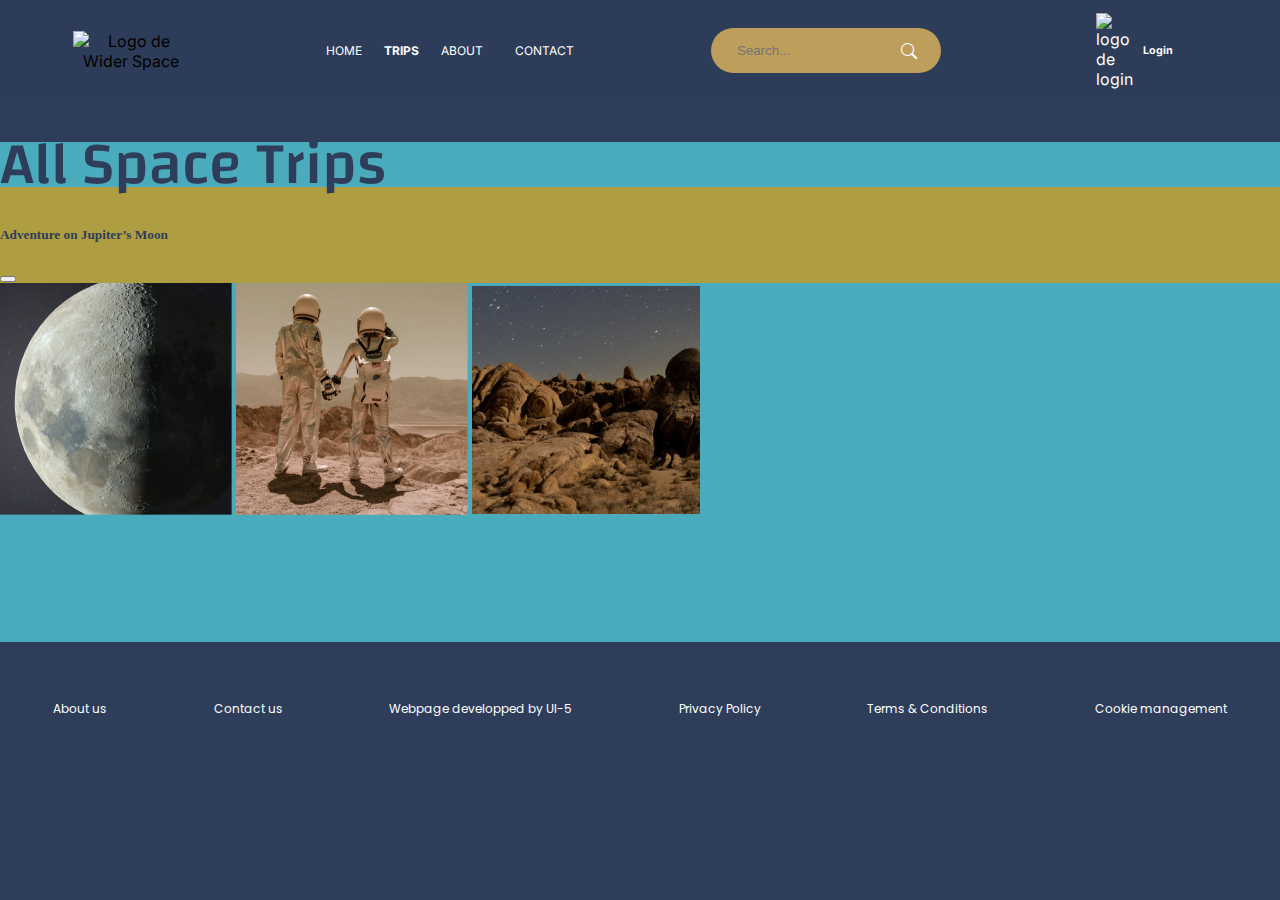
==== trips.html @ db7a3231 "actualizacion de imagenes de galerias, estilos css y trips.html" ====
<!DOCTYPE html>
<html lang="en">

<head>
    <meta charset="UTF-8">
    <meta name="viewport" content="width=device-width, initial-scale=1.0">
    <title>Document</title>
    <meta name="description" content="Pagina Web de Wider World, viajes al mundo de tus sueños">
    <link rel="stylesheet" href="styles.css">
    <link rel="stylesheet" href="trips.css">
    <meta name="robots" content="index, foolow">
    <link rel="icon" type="image/jpg" href="./assets/favicon-rocket.jpg">
    <link rel="stylesheet" href="https://cdnjs.cloudflare.com/ajax/libs/font-awesome/4.7.0/css/font-awesome.min.css">
    <link rel="preconnect" href="https://fonts.googleapis.com">
    <link rel="preconnect" href="https://fonts.gstatic.com" crossorigin>
    <link
        href="https://fonts.googleapis.com/css2?family=Changa:wght@200;400;600;800&family=Inter:wght@300;400;600&family=Poppins:ital,wght@0,400;0,500;0,600;0,700;0,900;1,500&display=swap"
        rel="stylesheet">
</head>

<body>
    <header>
        <img id="logo-header" src="/assets/logo.png" alt="Logo de Wider Space">
        <nav id="myNav">
            <a href="./index.html">HOME</a>
            <div class="dropdown">
                <button class="dropbtn active">TRIPS
                </button>
                <div class="dropdown-content">
                    <div class="sub-dropdown">
                        <button class="sub-dropbtn">To Space
                        </button>
                        <div class="sub-dropdown-content">
                            <a href="#">Planets & Satellites</a>
                            <a href="#">Wormholes</a>
                            <a href="#">Quantum & Temporal</a>
                            <a href="#">Alien Nature</a>
                            <a href="#">View all</a>
                        </div>
                    </div>
                    <div class="sub-dropdown">
                        <button class="sub-dropbtn">To Earth
                        </button>
                        <div class="sub-dropdown-content">
                            <a href="#">Cueva de Los Tayos</a>
                            <a href="#">Machu Picchu</a>
                            <a href="#">Cueva Galápagos</a>
                            <a href="#">Antelope Canyon</a>
                            <a href="#">Santorini</a>
                            <a href="#">View all</a>
                        </div>
                    </div>
                </div>
            </div>
            <!-- <a href="./your-space.html">YOUR SPACE</a> -->
            <!-- <a href="./rules-and-conditions.html">RULES&CONDITIONS</a> -->
            <a href="./about.html">ABOUT</a>
            <a href="./contact.html">CONTACT</a>

            <!-- menú hamburguesa -->
            <a href="javascript:void(0);" style="font-size:15px;" class="icon" onclick="myFunction()">&#9776;</a>
            <!-- menú hamburguesa -->

        </nav>

        <div class="search-bar">
            <input type="text" placeholder="Search...">
            <i class="bi bi-search"></i>
        </div>
        <div class="login">
            <img src="/assets/login-vector.png" alt="logo de login">
            <h6 class="hidden">Login</h6>
        </div>
    </header>


        <section class="section-trips">
            <h1>All Space Trips</h1>
            <article class="article-trips">
                <img src="/assets/image-hero.png" alt="">
                <h5>Adventure on Jupiter’s Moon</h5>
                <p></p>
                <ul></ul>
                <p></p>
                <button></button>
            </article>
            <aside>
                <img src="/assets/galerias-galeria-1-foto-mini-1.png" alt="">
                <img src="/assets/galerias-galeria-1-foto-mini-2.png" alt="">
                <img src="/assets/galerias-galeria-1-foto-mini-3.png" alt="">
            </aside>
        </section>


    </main>



    <footer>
        <p>About us</p>
        <p>Contact us</p>
        <p>Webpage developped by UI-5</p>
        <p>Privacy Policy</p>
        <p>Terms & Conditions</p>
        <p>Cookie management</p>
    </footer>

    <!-- Javascript init-->
    <script src="index.js"></script>
    <!-- Javascript end-->
</body>

</html>
---- styles.css ----
@import url("https://cdn.jsdelivr.net/npm/bootstrap-icons@1.10.5/font/bootstrap-icons.css");


/* font-family: 'Changa', sans-serif; */
/* font-family: 'Inter', sans-serif; */
/* font-family: 'Poppins', sans-serif; */

/* font wheight */
/* Changa:200;400;600;800 */
/* Poppins:400;600;900; */
/* Inter:300;400;600; */


/* colors */

/* Azul 1: #364573 */
/* Azul Negro: #2E3D59 */
/* Negro: #1f2625 */
/* Azul claro: #4AABBC */
/* Amarillo: #E1B65A */



/* GENERAL init*/
body {
    margin: 0;
    padding: 0;
    background-color: #2E3D59;
}

/* HERO SECTION init */
h1 {
    font-family: "Changa";
    font-weight: 500;
    font-size: 60px;
    width: 50%;
    line-height: 45px;
    padding: 0;
    margin-bottom: 0;
}

header {
    margin: 0;
    padding: 1%;
    display: flex;
    justify-content: space-around;
    flex-direction: row;
    align-items: center;
    overflow: hidden;
    background-size: cover;
    background: rgba(46, 61, 89, 0.75);
    font-family: "Inter";
    font-weight: 400;
}

#logo-header {
    width: 115px;
    height: auto;
    text-align: center;
}

#logo-header img {
    max-width: 100%;
    height: auto;
}

#hero-section {
    margin: 0;
    padding: 0;
    background-image: url('/assets/image-hero.png');
    background-size: 100% 95%;
    background-repeat: no-repeat;
    height: 100vh;
    border-color: solid 5px linear-gradient(#ae9e41, #1f2625);
    background-origin: border-box;
}


.hero-button {
    background-color: #E1B65A;
    border-color: transparent;
    font-weight: bold;
    font-size: 20px;
    margin: 10px;
    border-radius: 10px;
    width: 150px;
    height: 40px;
    color: #2E3D59;
}

.text-hero {
    margin: 5% 0 6% 18%;
    display: flex;
    flex-direction: column;
    justify-content: center;
    align-items: left;
    color: #fff;
    font-family: "poppins";
}

.hero-paragraf-500 {
    font-weight: 500;
    font-size: 25px;
    padding: 0;
    margin: 0;
    margin-top: 5%;
}

.hero-paragraf-700 {
    font-weight: 700;
    font-size: 25px;
    padding: 0;
    margin: 0;
}

.btn-hero-group {
    margin-top: 3%;
    display: flex;
    flex-direction: row;
}

nav {
    display: flex;
    flex-direction: row;
    align-items: center;
    overflow: hidden;
}

nav a {
    float: left;
    display: block;
    color: rgb(255, 255, 255);
    text-align: center;
    padding: 14px 16px;
    text-decoration: none;
    font-family: 'Inter', sans-serif;
    font-size: 12px;
}

.active {
    color: rgba(225, 182, 90, 0.8);
    font-weight: bold;
}

nav .icon {
    display: none;
}

.dropdown {
    text-align: center;
    padding: 0;
    float: left;
    overflow: hidden;
}

.dropdown .dropbtn {
    font-size: 12px;
    border: none;
    font-family: "Inter";
    color: white;
    background-color: transparent;
    margin: 0;
    padding-bottom: 4px;
    text-align: center;
    justify-content: center;
    align-items: center;
    outline: none;
}

.dropdown-content {
    display: none;
    position: absolute;
    background-color: #f9f9f9;
    min-width: 160px;
    box-shadow: 0px 8px 16px 0px rgba(0, 0, 0, 0.2);
    z-index: 1;
}

.dropdown-content a {
    float: none;
    color: black;
    padding: 12px 16px;
    text-decoration: none;
    display: block;
    text-align: left;
}

.sub-dropdown {
    margin-left: 30px;
    position: relative;
    display: inline-block;
}

.sub-dropdown .sub-dropbtn {
    font-size: 72%;
    border: none;
    outline: none;
    color: black;
    padding: 12px 16px;
    background-color: transparent;
    font-family: "Inter";
    margin: 0;
}

.sub-dropdown-content {
    display: none;
    margin-left: 30px;
    position: absolute;
    background: rgba(46, 61, 89, 0.75);
    min-width: 160px;
    z-index: 1;
    top: 100%;
    left: 0;
}

.sub-dropdown-content a {
    color: #FFF;
}

nav a:hover,
.dropdown:hover .dropbtn {
    color: rgb(162, 79, 79);

}


.sub-dropdown-content a:hover {
    background: rgba(46, 61, 89, 0.75);
    color: black;
}

.dropdown:hover .dropdown-content {
    display: block;
}

.sub-dropdown:hover .sub-dropdown-content {
    display: block;
}

.search-bar {
    border-radius: 50px;
    background: rgba(225, 182, 90, 0.8);
    padding: 1% 0;
    display: flex;
    flex-direction: row;
    align-items: center;
    justify-content: space-around;
    width: 230px;
    height: 20px;
}

.search-bar input {
    background-color: transparent;
    border: none;
    width: 50%;
}

.search-bar i {
    color: #FFF;
}

.login {
    display: flex;
    flex-direction: row;
    align-items: center;
    justify-content: center;
    color: #FFF;
    width: auto;
    padding: 0;
    margin: 0;
}

.login img {
    padding-right: 3%;
    width: 30%;
    height: 20%;
}

/* HERO SECTION end */




/* SECTIONS init */
section {
    width: 100%;

}

.separator {
    width: 100%;
    height: 8px;
    background-color: #242d3d;
}

.galery-items {
    display: flex;
    flex-direction: column;
    font-family: "poppins";
    color: #FFF;
}

.galery-items h2 {
    padding: 50px;
}

.text-order-article {
    display: flex;
    flex-direction: row;
}

.text-order-article p {
    width: 30%;
    margin: 0;
    padding: 0 30px;

}

.slider-galery {
    display: flex;
    flex-direction: row;
}

.slider-galery img {
    width: 25%;
}

.galery-button {
    background-color: #A2C0C5;
    border-color: transparent;
    font-weight: bold;
    font-size: 20px;
    margin: 10px;
    border-radius: 10px;
    width: 150px;
    height: 40px;
    color: #2E3D59;
}

footer {
    background-image: url(/assets/galaxy-footer.png);
    background-size: cover;
    background-repeat: no-repeat;
    font-family: "poppins";
    color: #FFF;
    display: flex;
    flex-direction: row;
    justify-content: space-around;
    line-height: 10px;
    font-size: 12px;
    padding-top: 50px;
    height: 200px;
    width: 100%;
}

.order-footer {
    width: 20%;
}

/* SECTIONS end */

/* SECTION TRIPS init */

.section-trips {
    background-color: #1f2625;
    height: 500px;
}

.section-trips article {
    background-color: #ae9e41;
}


/* SECTION TRIPS end */





/* ----------------------------------------*/
/* ----------------------------------------*/
/* MOBILE init*/
@media screen and (max-width: 600px) {


    #hero-section {
        background-image: url('/assets/image-hero-mobile.png');
        background-size: 100% auto;
    }

    h1 {
        font-size: 30px;
        width: 80%;
        line-height: 25px;
        text-shadow: 1px 1px 3px #2E3D59;
    }

    .hero-paragraf-500 {
        font-size: 15px;
        text-shadow: 1px 1px 2px #2E3D59;
        line-height: 14px;
        margin: 25px 0;
    }

    .hero-paragraf-700 {
        font-size: 15px;
        text-shadow: 1px 1px 2px #2E3D59;
    }

    .text-hero {
        margin: 80px 0 0 5%;

    }

    .btn-hero-group {
        margin-top: 60px;
    }

    .hero-button {
        width: 100%;
        margin-bottom: 10px;
    }

    header {
        padding: 2%;
        text-align: center;
        flex-direction: row;
        
    }

    #logo-header {
        order: 1;
    }

    .login {
        order: 4;
    }

    .search-bar {
        order: 2;
        width: 20%;
    }

    nav {
        order: 3;
        flex-direction: column;
    }

    .hidden {
        display: none;
    }


    /* /////////////////////////////original////////////////////////////// */
    /* nav a:not(:first-child) {
    display: none;
} */
    nav a {
        display: none;
    }

    nav a.icon {
        float: right;
        display: block;
    }

    nav.responsive {
        position: relative;
    }

    nav.responsive .icon {
        position: absolute;
        right: 0;
        top: 0;
    }

    nav.responsive a {
        float: none;
        display: block;
        text-align: left;
    }

    .dropdown .dropbtn {
        display: none;
    }

    .sub-dropdown {
        display: block;
        text-align: left;
        width: 100%;
    }

    nav.responsive .dropdown {
        float: none;
    }



    nav.responsive .sub-dropdown {
        display: block;
        text-align: left;
        width: 100%;
        
    }

    nav.responsive .dropdown-content,
    nav.responsive .sub-dropdown-content {
        position: relative;
        background-color: transparent;
        /* color: #FFF; */
    }

    nav.responsive .dropdown .dropbtn,
    nav.responsive .sub-dropdown .sub-dropbtn {
        display: block;
        width: 100%;
        text-align: left;
    }

    nav.responsive a:not(.icon){
        display: block;
        padding: 14px 16px;
    }


    .hero-button {
        border-color: transparent;
        font-weight: bold;
        font-size: 20px;
        margin: 10px;
        border-radius: 10px;
        width: 150px;
        height: 40px;
        color: #2E3D59;
    }

}

/* MOBILE end*/
---- trips.css ----
/* font-family: 'Changa', sans-serif; */
/* font-family: 'Inter', sans-serif; */
/* font-family: 'Poppins', sans-serif; */

/* font wheight */
/* Changa:200;400;600;800 */
/* Poppins:400;600;900; */
/* Inter:300;400;600; */


/* colors */

/* Azul 1: #364573 */
/* Azul Negro: #2E3D59 */
/* Negro: #1f2625 */
/* Azul claro: #4AABBC */
/* Amarillo: #E1B65A */

.section-trips {
    background-color: #4AABBC;
    color: #2E3D59;
    }

.article-trips {
    background-color: #1f2625;
}

.article-trips img{
    width: 100%;
    height: auto;
}
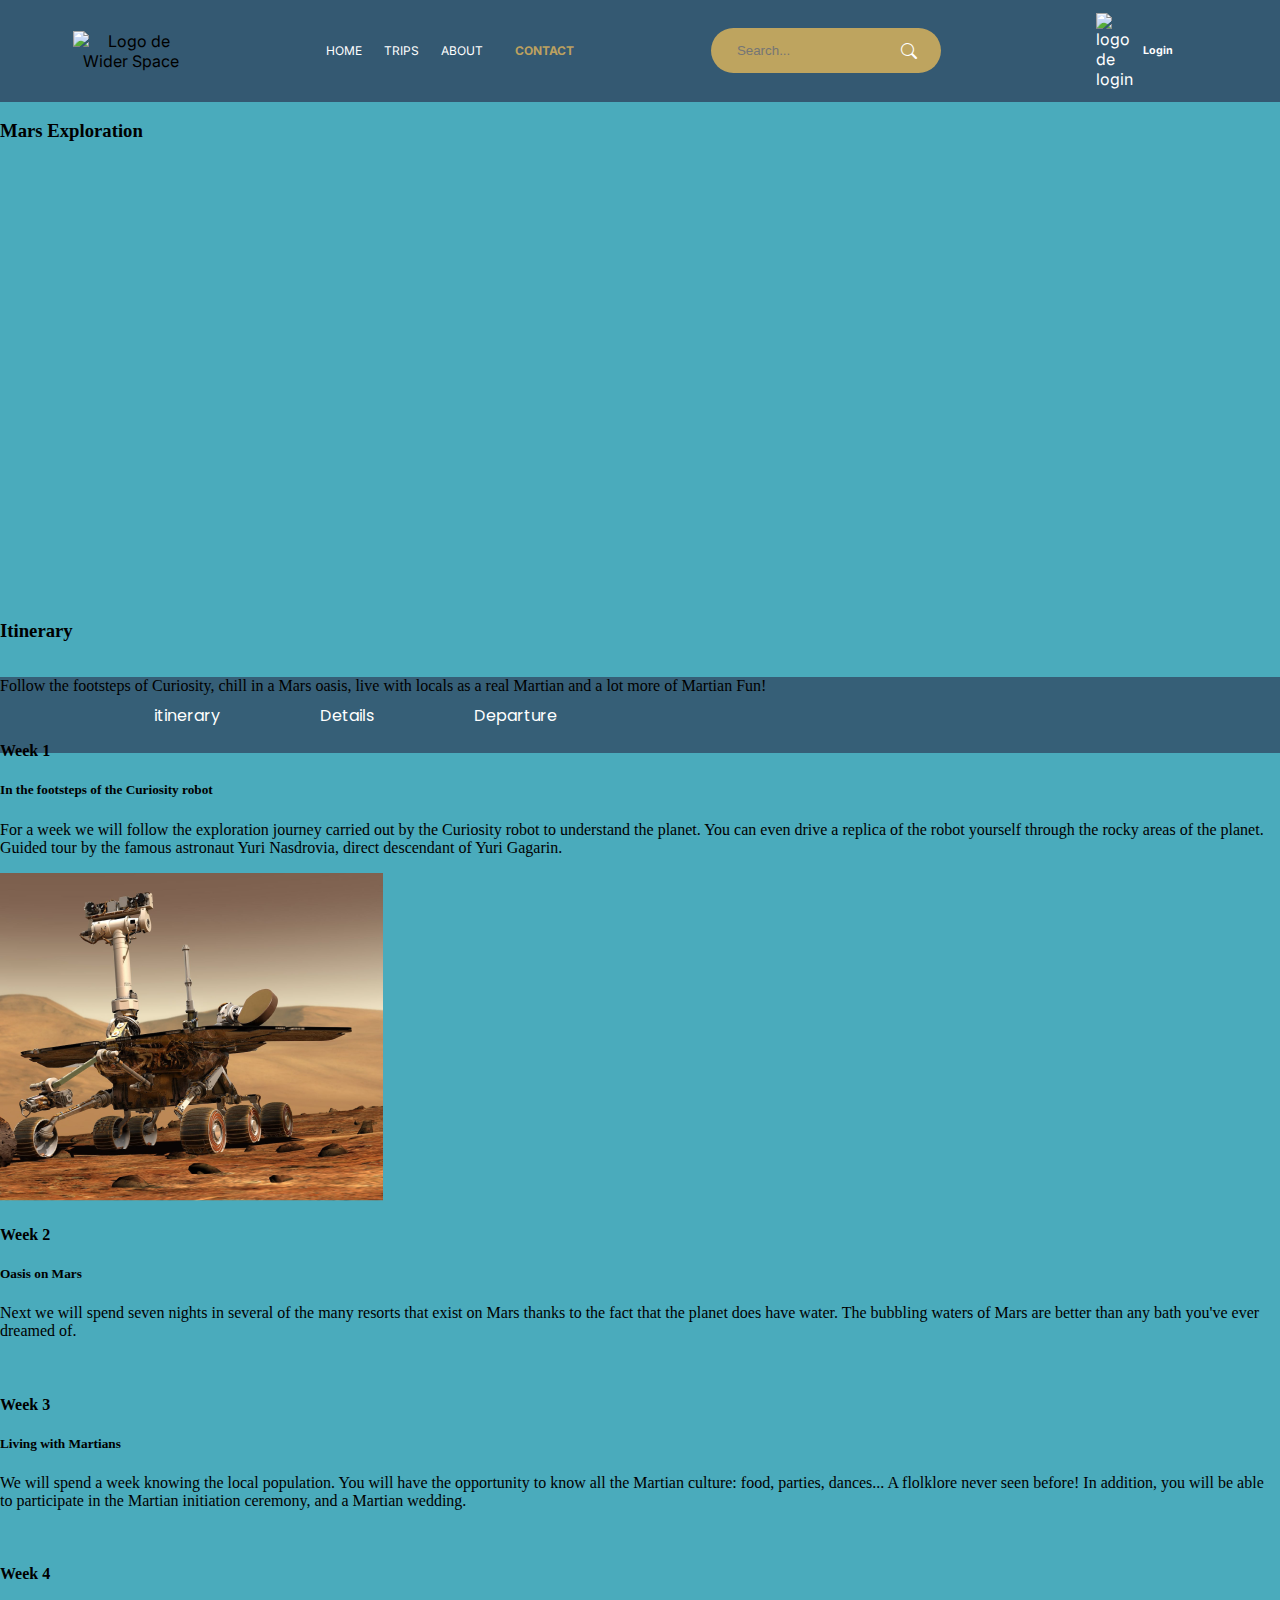
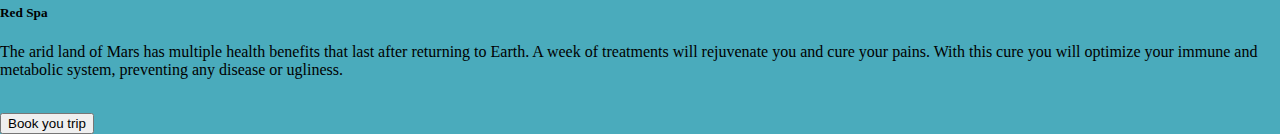
==== commit 393155f8: "navbar, trips" ====
--- a/trips.html
+++ b/trips.html
@@ -6,8 +6,9 @@
     <meta name="viewport" content="width=device-width, initial-scale=1.0">
     <title>Document</title>
     <meta name="description" content="Pagina Web de Wider World, viajes al mundo de tus sueños">
+    <link rel="stylesheet" href="trips.css">
     <link rel="stylesheet" href="styles.css">
-    <link rel="stylesheet" href="trips.css">
+
     <meta name="robots" content="index, foolow">
     <link rel="icon" type="image/jpg" href="./assets/favicon-rocket.jpg">
     <link rel="stylesheet" href="https://cdnjs.cloudflare.com/ajax/libs/font-awesome/4.7.0/css/font-awesome.min.css">
@@ -18,13 +19,15 @@
         rel="stylesheet">
 </head>
 
-<body>
+<body id="body-trips">
+
+
     <header>
         <img id="logo-header" src="/assets/logo.png" alt="Logo de Wider Space">
         <nav id="myNav">
             <a href="./index.html">HOME</a>
             <div class="dropdown">
-                <button class="dropbtn active">TRIPS
+                <button class="dropbtn">TRIPS
                 </button>
                 <div class="dropdown-content">
                     <div class="sub-dropdown">
@@ -52,14 +55,10 @@
                     </div>
                 </div>
             </div>
-            <!-- <a href="./your-space.html">YOUR SPACE</a> -->
-            <!-- <a href="./rules-and-conditions.html">RULES&CONDITIONS</a> -->
             <a href="./about.html">ABOUT</a>
-            <a href="./contact.html">CONTACT</a>
+            <a href="./contact.html" class="active">CONTACT</a>
 
-            <!-- menú hamburguesa -->
             <a href="javascript:void(0);" style="font-size:15px;" class="icon" onclick="myFunction()">&#9776;</a>
-            <!-- menú hamburguesa -->
 
         </nav>
 
@@ -72,42 +71,101 @@
             <h6 class="hidden">Login</h6>
         </div>
     </header>
+    <main>
+        <section class="mars-exploration">
+            <h3>Mars Exploration</h3>
+            <div class="mars-exploration-contain">
+            </div>
+            <ul class="mars-exploration-menu">
+                <li>itinerary</li>
+                <li>Details</li>
+                <li>Departure</li>
+            </ul>
+        </section>
+        <section class="header-mars-exploration">
+            <h3>Itinerary</h3>
+            <p>Follow the footsteps of Curiosity, chill in a Mars oasis, live with locals as a real Martian and a lot
+                more of Martian Fun!</p>
+        </section>
+        <section>
+            <article>
+                <div>
+                    <h4>Week 1</h4>
+                    <h5>In the footsteps of the Curiosity robot</h5>
+                    <p>For a week we will follow the exploration journey carried out by the Curiosity robot to
+                        understand the planet.
+                        You can even drive a replica of the robot yourself through the rocky areas of the planet.
+                        Guided tour by the famous astronaut Yuri Nasdrovia, direct descendant of Yuri Gagarin.</p>
+                </div>
+                <img src="/assets/detalle-viaje-Foto-semana-1.png" alt="">
+
+            </article>
+            <article>
+                <div>
+                    <h4>Week 2</h4>
+                    <h5>Oasis on Mars</h5>
+                    <p>Next we will spend seven nights in several of the many resorts that exist on Mars thanks to the
+                        fact that the planet does have water.
+                        The bubbling waters of Mars are better than any bath you've ever dreamed of.</p>
+                </div>
+                <img src="/assets/galeria-1-foto-3-1.png" alt="">
+
+            </article>
+            <article>
+                <div>
+                    <h4>Week 3</h4>
+                    <h5>Living with Martians</h5>
+                    <p>We will spend a week knowing the local population. You will have the opportunity to know all the
+                        Martian culture: food, parties, dances... A flolklore never seen before!
+                        In addition, you will be able to participate in the Martian initiation ceremony, and a Martian
+                        wedding.</p>
+                </div>
+                <img src="/assets/galeria-1-foto-4-1.png" alt="">
+
+            </article>
+            <article>
+                <div>
+                    <h4>Week 4</h4>
+                    <h5>Red Spa</h5>
+                    <p>The arid land of Mars has multiple health benefits that last after returning to Earth. A week of
+                        treatments will rejuvenate you and cure your pains.
+                        With this cure you will optimize your immune and metabolic system, preventing any disease or
+                        ugliness.</p>
+                </div>
+                <img src="/assets/galeria-1-foto-2-1.png" alt="">
+
+            </article>
+
+            <button>Book you trip</button>
+        </section>
 
 
-        <section class="section-trips">
-            <h1>All Space Trips</h1>
-            <article class="article-trips">
-                <img src="/assets/image-hero.png" alt="">
-                <h5>Adventure on Jupiter’s Moon</h5>
-                <p></p>
-                <ul></ul>
-                <p></p>
-                <button></button>
-            </article>
-            <aside>
-                <img src="/assets/galerias-galeria-1-foto-mini-1.png" alt="">
-                <img src="/assets/galerias-galeria-1-foto-mini-2.png" alt="">
-                <img src="/assets/galerias-galeria-1-foto-mini-3.png" alt="">
-            </aside>
-        </section>
+
+
+
+
 
 
     </main>
 
 
 
-    <footer>
-        <p>About us</p>
-        <p>Contact us</p>
-        <p>Webpage developped by UI-5</p>
-        <p>Privacy Policy</p>
-        <p>Terms & Conditions</p>
-        <p>Cookie management</p>
-    </footer>
-
+    <!-- <footer>
+        <div class="order-footer">
+            <p>About us</p>
+            <p>Contact us</p>
+            <p>Webpage developped by UI-5</p>
+        </div>
+        <div class="order-footer">
+            <p>Privacy Policy</p>
+            <p>Terms & Conditions</p>
+            <p>Cookie management</p>
+        </div>
+    </footer> -->
     <!-- Javascript init-->
     <script src="index.js"></script>
     <!-- Javascript end-->
+
 </body>
 
 </html>--- a/trips.css
+++ b/trips.css
@@ -16,16 +16,56 @@
 /* Azul claro: #4AABBC */
 /* Amarillo: #E1B65A */
 
-.section-trips {
+#body-trips {
     background-color: #4AABBC;
-    color: #2E3D59;
-    }
-
-.article-trips {
-    background-color: #1f2625;
+    /* background-size: cover;
+    background-repeat: no-repeat;
+    background-attachment: fixed; */
 }
 
-.article-trips img{
+main {
+    display: flex;
+    flex-direction: column;
+    /* width: 80%; */
+    height: auto;
+    /* padding: 10%; */
+}
+.mars-exploration {
+
+    /* background-attachment: fixed; */
+    /* padding: 5% 15%; */
+    width: 100%;
+    height: 500px;
+}
+.mars-exploration img {
     width: 100%;
     height: auto;
-}+    display: flex;
+    flex-direction: column;
+}
+.mars-exploration-contain {
+    background-image: url(/assets/galeria-1-foto-1-1.png);
+    background-size: cover;
+    background-repeat: no-repeat;
+    /* background-attachment: fixed; */
+    width: auto;
+    height: 100%;
+}
+.mars-exploration-menu {
+    display: flex;
+    flex-direction: row;
+    justify-content: flex-start ;
+    gap: 100px;
+    padding: 2% 0 2% 12%;
+    background-color: #2E3D59B2;
+    color: #FFF;
+    font-family: "poppins";
+    list-style: none;
+    margin-bottom: 0%;
+}
+.header-mars-exploration {
+    display: flex;
+    flex-direction: column;
+    margin-bottom: 10px;
+}
+
--- a/styles.css
+++ b/styles.css
@@ -120,6 +120,7 @@
 }
 
 nav {
+    /* position: relative; */
     display: flex;
     flex-direction: row;
     align-items: center;
@@ -137,12 +138,29 @@
     font-size: 12px;
 }
 
+.icon label {
+    /* order: 4;
+    flex-direction: column; */
+    color: white;
+    font-size: 15px;
+    cursor: pointer;
+}
+
 .active {
     color: rgba(225, 182, 90, 0.8);
     font-weight: bold;
 }
 
 nav .icon {
+    display: none;
+}
+
+.burger-icon {
+    font-size: 20px;
+    background: none;
+    border: none;
+    color: white;
+    cursor: pointer;
     display: none;
 }
 
@@ -220,7 +238,6 @@
 nav a:hover,
 .dropdown:hover .dropbtn {
     color: rgb(162, 79, 79);
-
 }
 
 
@@ -409,7 +426,6 @@
 
     .text-hero {
         margin: 80px 0 0 5%;
-
     }
 
     .btn-hero-group {
@@ -425,7 +441,6 @@
         padding: 2%;
         text-align: center;
         flex-direction: row;
-        
     }
 
     #logo-header {
@@ -433,7 +448,7 @@
     }
 
     .login {
-        order: 4;
+        order: 3;
     }
 
     .search-bar {
@@ -441,20 +456,22 @@
         width: 20%;
     }
 
-    nav {
-        order: 3;
+    /* nav {
+        order: 4;
         flex-direction: column;
+    } */
+
+     .burger-icon {
+        display: block;
+        position: absolute;
+        top: 10px;
+        right: 10px;
     }
 
     .hidden {
         display: none;
     }
 
-
-    /* /////////////////////////////original////////////////////////////// */
-    /* nav a:not(:first-child) {
-    display: none;
-} */
     nav a {
         display: none;
     }
@@ -465,7 +482,11 @@
     }
 
     nav.responsive {
-        position: relative;
+        position: fixed;
+        width: 100%;
+        top: 0;
+        left: 0;
+        margin-top: 68px;
     }
 
     nav.responsive .icon {
@@ -474,6 +495,11 @@
         top: 0;
     }
 
+    nav.responsive .icon label{
+        float: right;
+        display: block;
+    }
+
     nav.responsive a {
         float: none;
         display: block;
@@ -494,20 +520,16 @@
         float: none;
     }
 
-
-
     nav.responsive .sub-dropdown {
         display: block;
         text-align: left;
         width: 100%;
-        
     }
 
     nav.responsive .dropdown-content,
     nav.responsive .sub-dropdown-content {
         position: relative;
         background-color: transparent;
-        /* color: #FFF; */
     }
 
     nav.responsive .dropdown .dropbtn,
@@ -521,7 +543,6 @@
         display: block;
         padding: 14px 16px;
     }
-
 
     .hero-button {
         border-color: transparent;
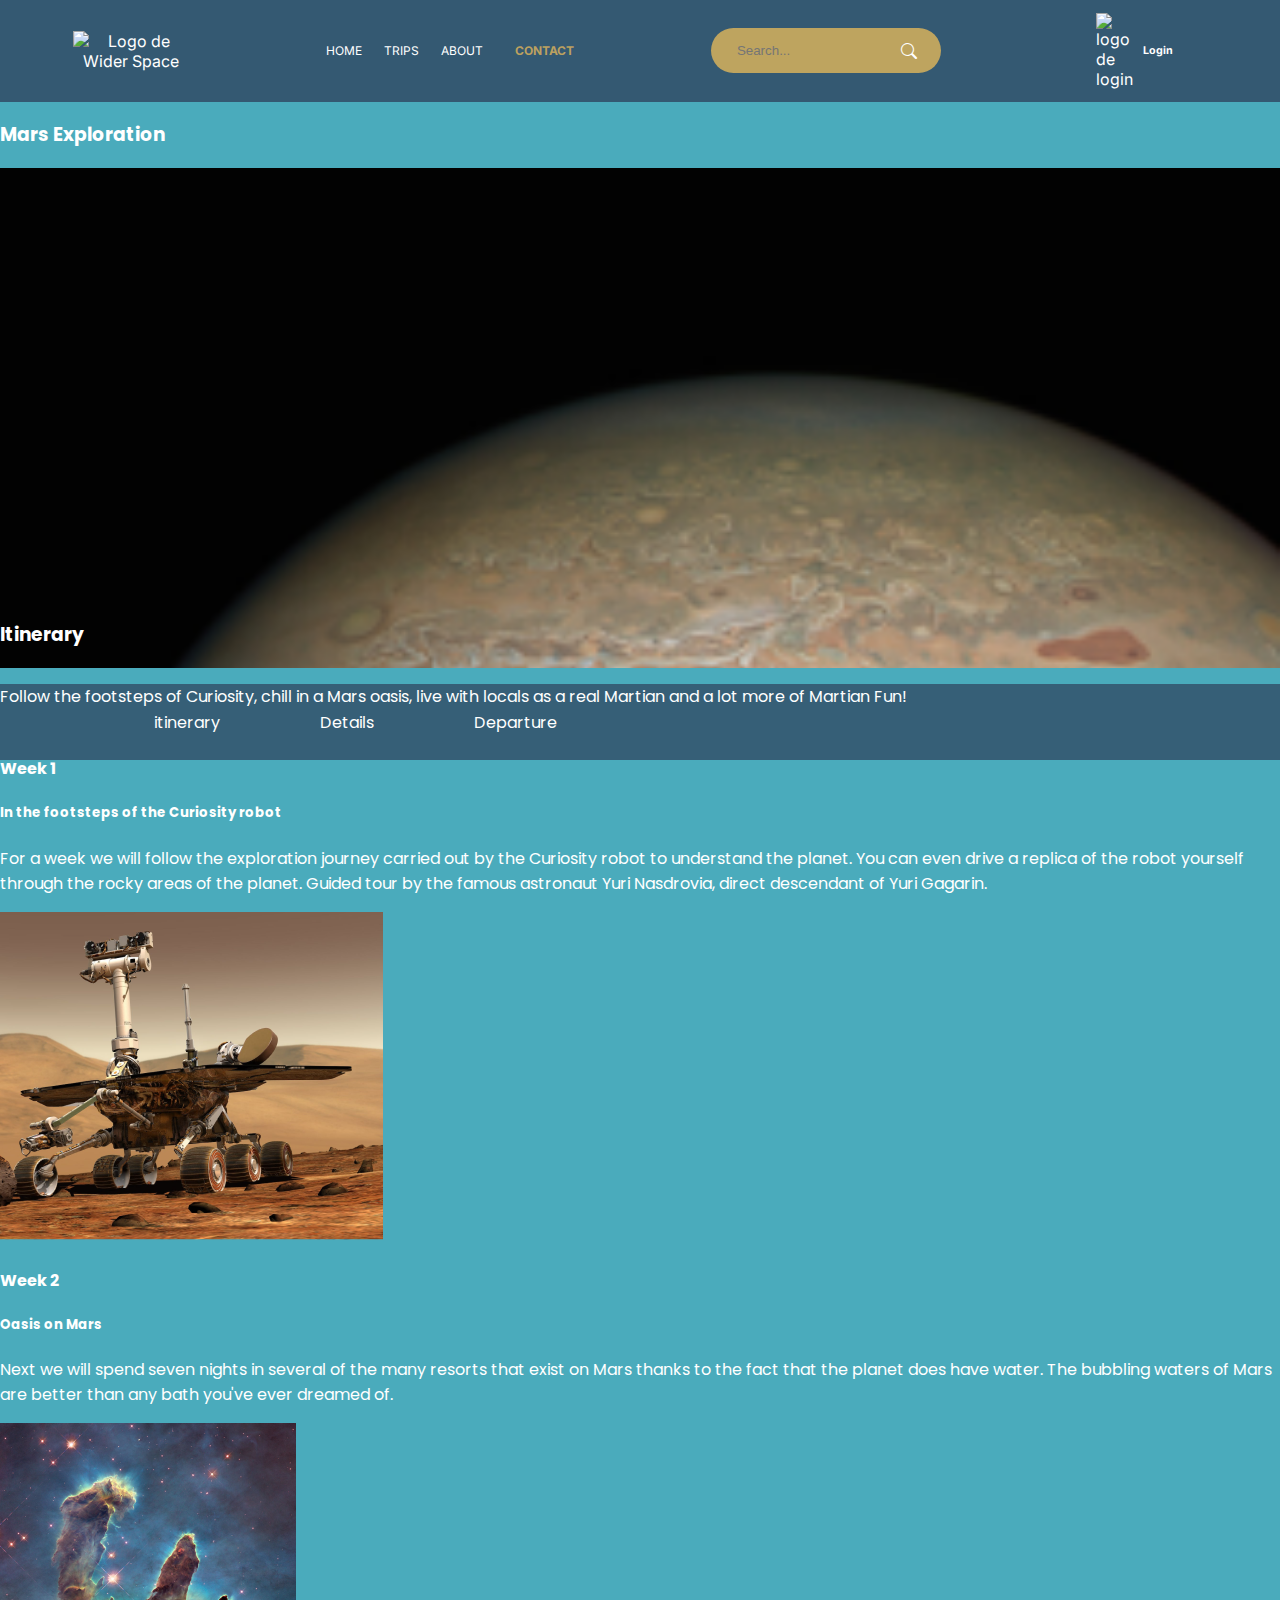
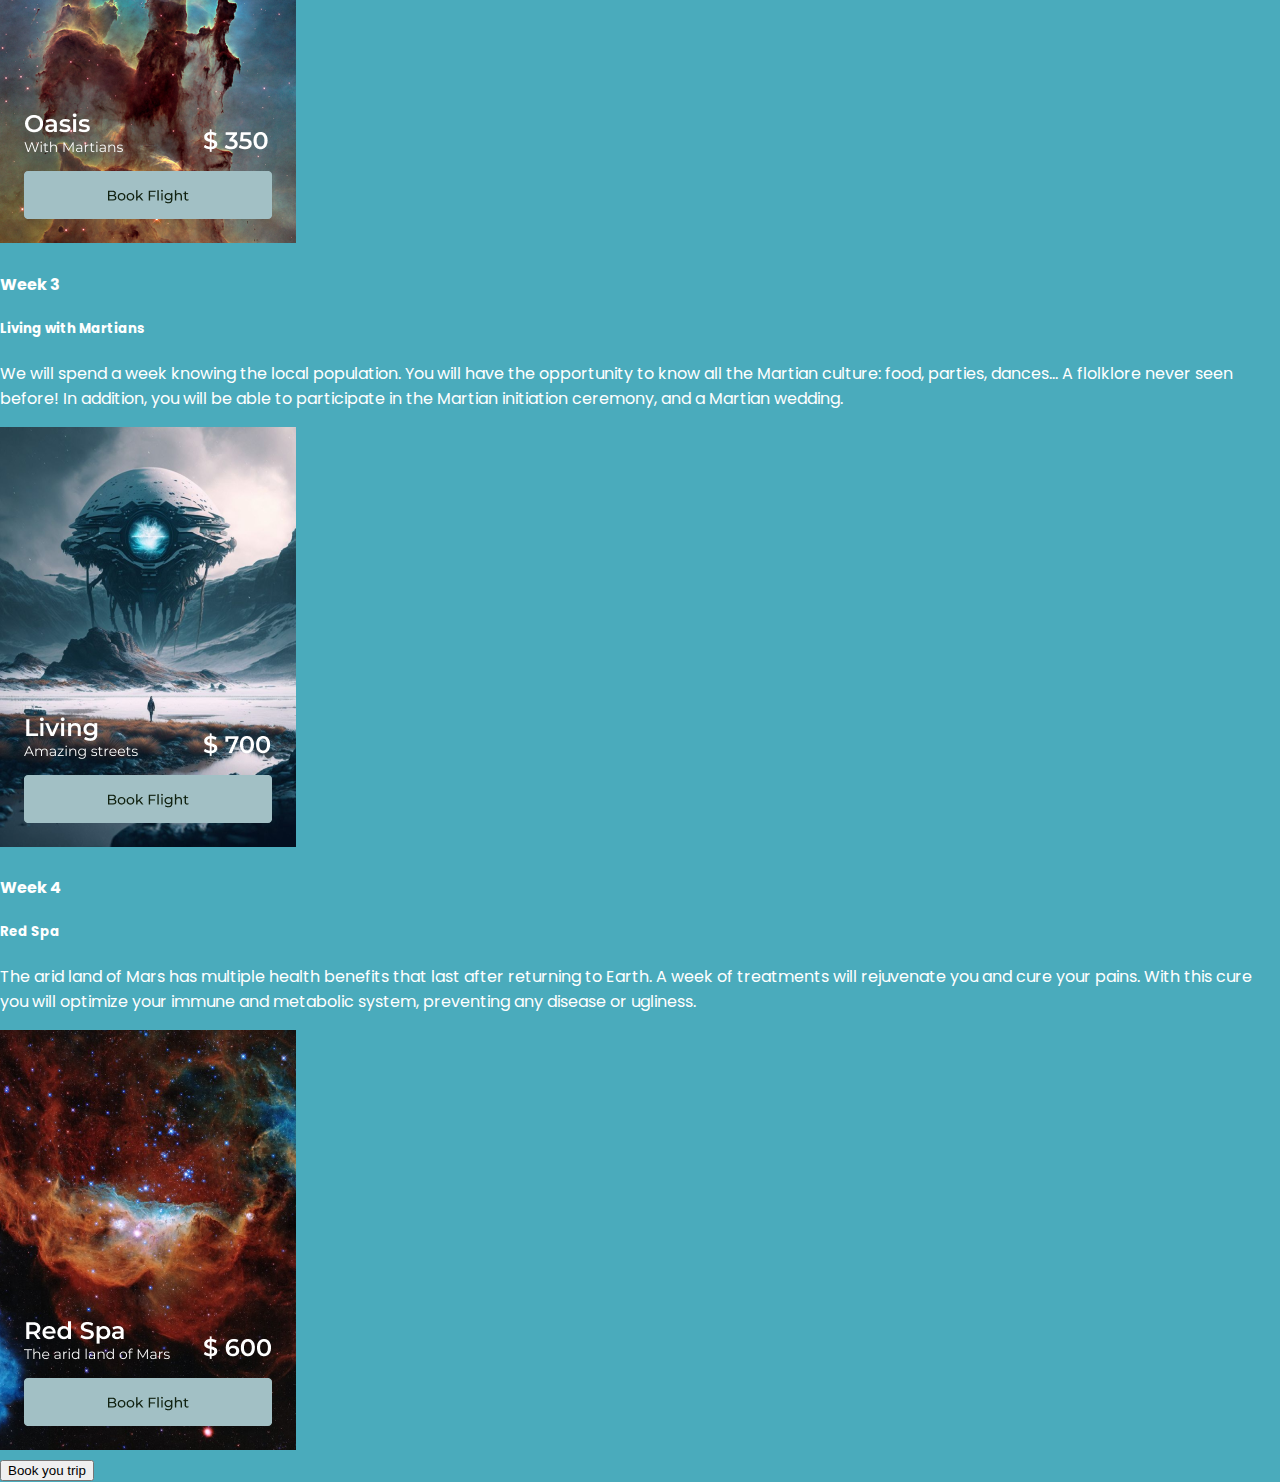
==== commit 2fae842e: "answer, contact, index, styles, trips" ====
--- a/trips.html
+++ b/trips.html
@@ -27,30 +27,30 @@
         <nav id="myNav">
             <a href="./index.html">HOME</a>
             <div class="dropdown">
-                <button class="dropbtn">TRIPS
+                <button class="dropbtn" onclick="window.location.href='./trips.html'">TRIPS
                 </button>
                 <div class="dropdown-content">
                     <div class="sub-dropdown">
-                        <button class="sub-dropbtn">To Space
+                        <button class="sub-dropbtn" onclick="window.location.href='./trips.html'">To Space
                         </button>
                         <div class="sub-dropdown-content">
-                            <a href="#">Planets & Satellites</a>
-                            <a href="#">Wormholes</a>
-                            <a href="#">Quantum & Temporal</a>
-                            <a href="#">Alien Nature</a>
-                            <a href="#">View all</a>
+                            <a href="./trips.html">Planets & Satellites</a>
+                            <a href="./trips.html">Wormholes</a>
+                            <a href="./trips.html">Quantum & Temporal</a>
+                            <a href="./trips.html">Alien Nature</a>
+                            <a href="./trips.html">View all</a>
                         </div>
                     </div>
                     <div class="sub-dropdown">
-                        <button class="sub-dropbtn">To Earth
+                        <button class="sub-dropbtn" onclick="window.location.href='./trips.html'">To Earth
                         </button>
                         <div class="sub-dropdown-content">
-                            <a href="#">Cueva de Los Tayos</a>
-                            <a href="#">Machu Picchu</a>
-                            <a href="#">Cueva Galápagos</a>
-                            <a href="#">Antelope Canyon</a>
-                            <a href="#">Santorini</a>
-                            <a href="#">View all</a>
+                            <a href="./trips.html">Cueva de Los Tayos</a>
+                            <a href="./trips.html">Machu Picchu</a>
+                            <a href="./trips.html">Cueva Galápagos</a>
+                            <a href="./trips.html">Antelope Canyon</a>
+                            <a href="./trips.html">Santorini</a>
+                            <a href="./trips.html">View all</a>
                         </div>
                     </div>
                 </div>
@@ -139,13 +139,6 @@
             <button>Book you trip</button>
         </section>
 
-
-
-
-
-
-
-
     </main>
 
 
--- a/trips.css
+++ b/trips.css
@@ -17,7 +17,10 @@
 /* Amarillo: #E1B65A */
 
 #body-trips {
+    margin: 0 auto;
     background-color: #4AABBC;
+    font-family: Poppins;
+    color: #FFF;
     /* background-size: cover;
     background-repeat: no-repeat;
     background-attachment: fixed; */
@@ -67,5 +70,4 @@
     display: flex;
     flex-direction: column;
     margin-bottom: 10px;
-}
-
+}--- a/styles.css
+++ b/styles.css
@@ -32,11 +32,11 @@
 h1 {
     font-family: "Changa";
     font-weight: 500;
-    font-size: 60px;
+    font-size: 80px;
     width: 50%;
-    line-height: 45px;
+    line-height: 65px;
     padding: 0;
-    margin-bottom: 0;
+    margin-bottom: 2%;
 }
 
 header {
@@ -155,6 +155,10 @@
     display: none;
 }
 
+#fraseDiv{
+    color:rgba(225, 182, 90, 0.8)
+}
+
 .burger-icon {
     font-size: 20px;
     background: none;
@@ -188,7 +192,8 @@
 .dropdown-content {
     display: none;
     position: absolute;
-    background-color: #f9f9f9;
+    background-color: #2E3D59;
+    color: #FFF;
     min-width: 160px;
     box-shadow: 0px 8px 16px 0px rgba(0, 0, 0, 0.2);
     z-index: 1;
@@ -196,7 +201,7 @@
 
 .dropdown-content a {
     float: none;
-    color: black;
+    color: #fff;
     padding: 12px 16px;
     text-decoration: none;
     display: block;
@@ -207,13 +212,14 @@
     margin-left: 30px;
     position: relative;
     display: inline-block;
+
 }
 
 .sub-dropdown .sub-dropbtn {
     font-size: 72%;
     border: none;
     outline: none;
-    color: black;
+    color: #fff;
     padding: 12px 16px;
     background-color: transparent;
     font-family: "Inter";
@@ -287,6 +293,25 @@
     margin: 0;
 }
 
+.flotar {
+    animation-name: flotarAnimacion;
+    animation-duration: 3s;
+    animation-timing-function: ease-in-out;
+    animation-iteration-count: infinite;
+  }
+  
+  @keyframes flotarAnimacion {
+    0% {
+      transform: translateY(0);
+    }
+    50% {
+      transform: translateY(-10px);
+    }
+    100% {
+      transform: translateY(0);
+    }
+  }
+
 .login img {
     padding-right: 3%;
     width: 30%;
@@ -295,13 +320,107 @@
 
 /* HERO SECTION end */
 
-
+/* FORM init */
+.display-row {
+    display: flex;
+    flex-direction: row;
+    justify-content: space-between
+}
+.flex-end{
+    display: flex;
+    flex-direction: row;
+    justify-content: flex-end;
+    align-items: center;
+}
+.flex-end a {
+    
+}
+.flex-end p{
+    padding-right: 15px;
+}
+.flex-end button{
+    height: 50px;
+}
+form {
+    padding: 1% 3%;
+    font-size: 10px;
+    display: flex;
+    flex-direction: column;
+    background-color: #4aabbc;
+    opacity: 90%;
+    border-radius: 16px;
+    margin: -13% 7% 5% 7%;
+}
+form p{
+    font-family: "poppins";
+    font-size: 25px;
+    font-weight: 500;
+    color: white;
+    margin: 0;
+}
+form .flex-end p{
+    font-family: "poppins";
+    font-size: 15px;
+    font-weight: 500;
+    color: white;
+    margin: 0;
+}
+
+.option-form{
+    display: flex;
+    flex-direction: column;
+    color: white;
+    border: 2px white solid;
+    border-radius: 15px;
+    padding: 1% 2% 2%;
+    margin-bottom: 2%;
+}
+.option-form legend{
+    font-family: "poppins";
+    font-size: 18px;
+    font-weight: 500;
+    background-color: #4aabbc;
+    opacity: 90%;
+    padding: 10px;
+}
+.transparent{
+    background-color: #4aabbc;
+    opacity: 90%;
+    color: white;
+    border-color: transparent;
+    font-weight: 500;
+    font-size: 20px;
+}
+
+input[type="date"]::-webkit-calendar-picker-indicator, input[type="time"]::-webkit-calendar-picker-indicator{
+    cursor: pointer;
+    border-radius: 4px;
+    margin-right: 2px;
+    opacity: 0.9;
+    filter: invert(0.9);
+}
+
+/* FORM end */
 
 
 /* SECTIONS init */
 section {
     width: 100%;
-
+}
+.galery-items{
+ margin: 0 7%;
+ display: flex;
+ flex-direction: row;
+ justify-items: space-around;
+}
+.slider-galery {
+    display: flex;
+}
+.slider-galery img{
+    margin: 0 auto;
+    margin-right: 30px;
+    max-width: 20%;
+    height: auto;
 }
 
 .separator {
@@ -329,7 +448,7 @@
 .text-order-article p {
     width: 30%;
     margin: 0;
-    padding: 0 30px;
+    padding: 0 30px 10px;
 
 }
 
@@ -435,7 +554,22 @@
     .hero-button {
         width: 100%;
         margin-bottom: 10px;
-    }
+        cursor: pointer;
+        text-align: center;
+    }
+    .hero-button a{
+        color: #FFF;
+        text-decoration: none;
+        text-align: center;
+    }
+    #text-decoration{
+        text-decoration: none;
+        text-align: center;
+    }
+    /* .hero-button:hover {
+        background-color: #2e7599;
+        box-shadow: 0 0 10px rgba(0, 0, 0, 0.5);
+    } */
 
     header {
         padding: 2%;
